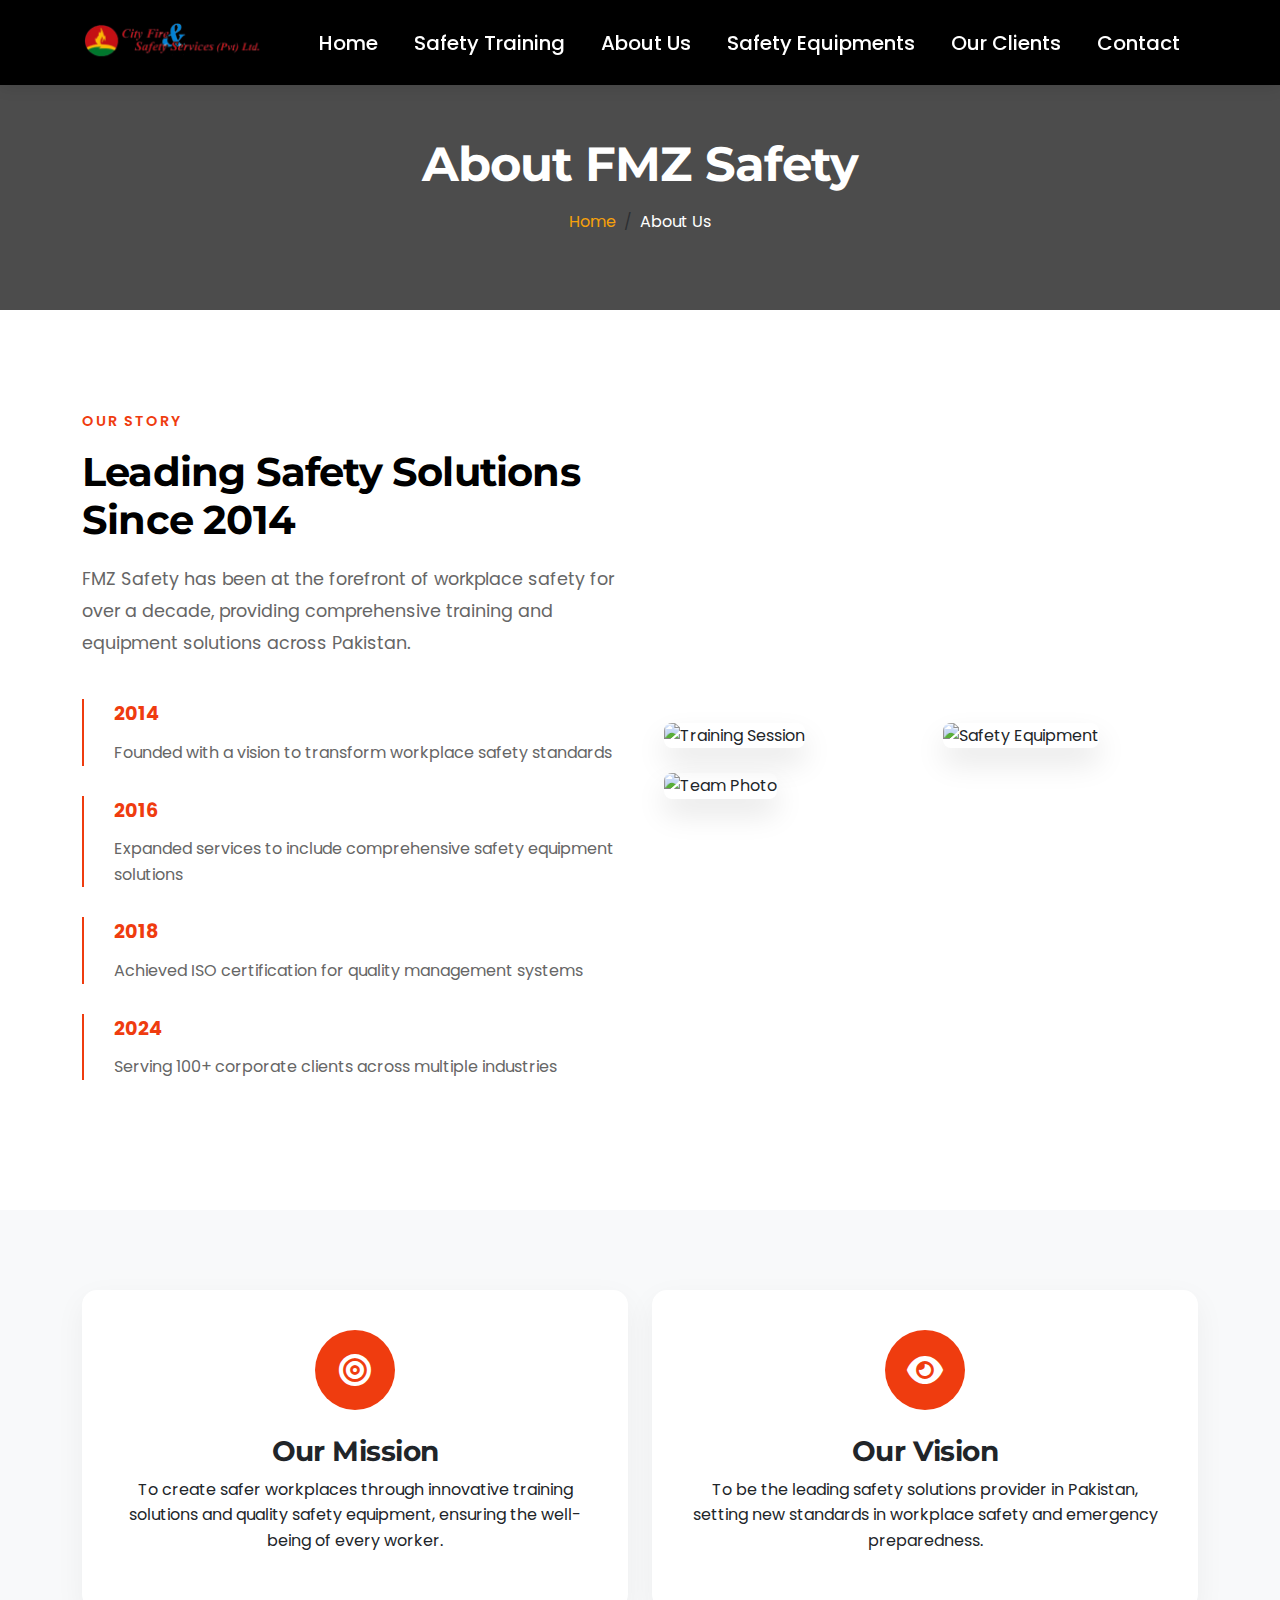
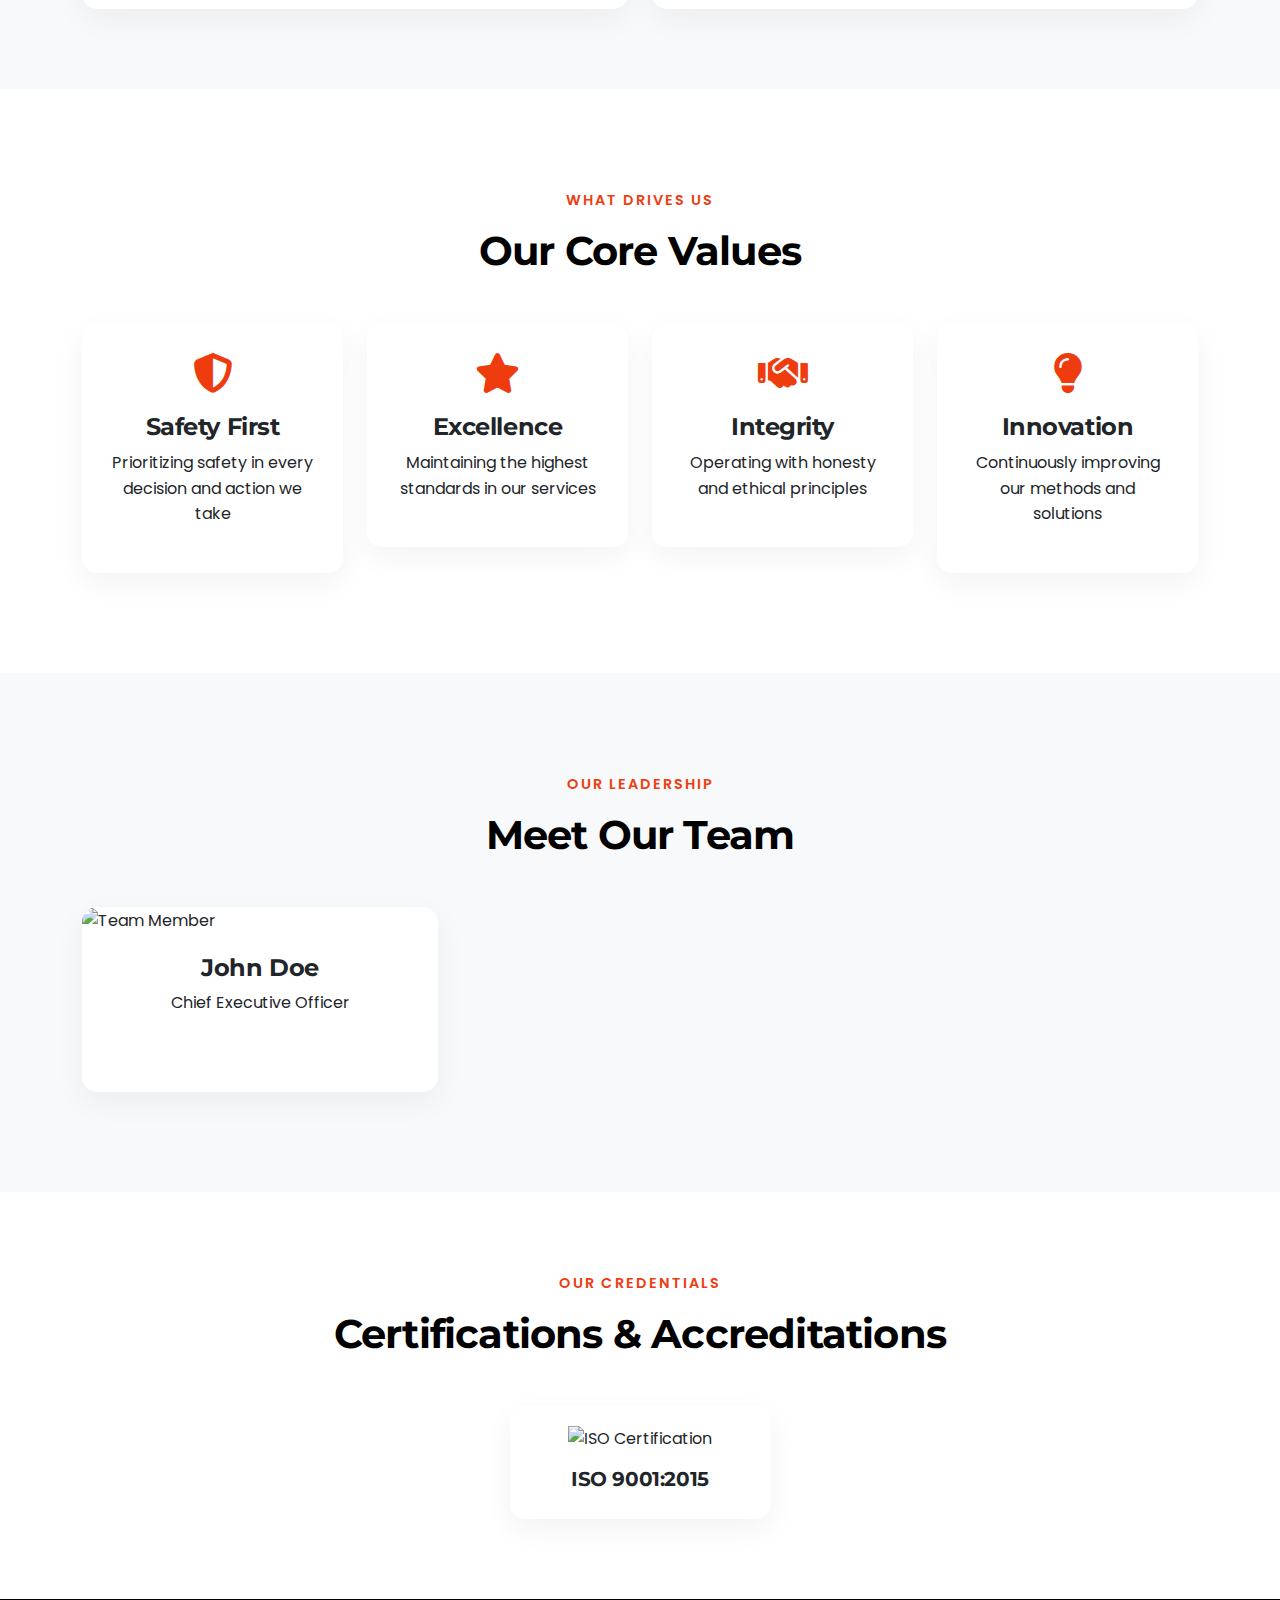
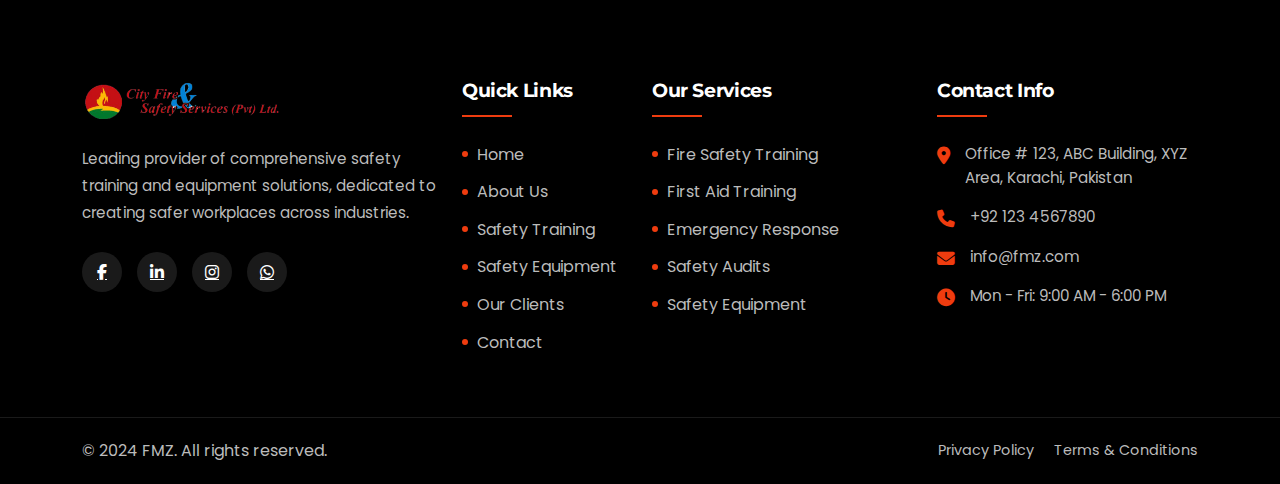
==== about.html @ 362a2c34 "Added some pages (about us, training, clients, and footer as well)" ====
<!DOCTYPE html>
<html lang="en">

<head>
    <meta charset="utf-8">
    <meta name="viewport" content="width=device-width, initial-scale=1">
    <title>About us- FMZ Safety</title>
    <link href="https://cdn.jsdelivr.net/npm/bootstrap@5.3.3/dist/css/bootstrap.min.css" rel="stylesheet"
        integrity="sha384-QWTKZyjpPEjISv5WaRU9OFeRpok6YctnYmDr5pNlyT2bRjXh0JMhjY6hW+ALEwIH" crossorigin="anonymous">
    <link rel="stylesheet" href="https://cdnjs.cloudflare.com/ajax/libs/font-awesome/6.7.2/css/all.min.css"
        integrity="sha512-Evv84Mr4kqVGRNSgIGL/F/aIDqQb7xQ2vcrdIwxfjThSH8CSR7PBEakCr51Ck+w+/U6swU2Im1vVX0SVk9ABhg=="
        crossorigin="anonymous" referrerpolicy="no-referrer" />
    <link rel="stylesheet" href="./css/style.css">
    <link rel="preconnect" href="https://fonts.googleapis.com">
    <link rel="preconnect" href="https://fonts.gstatic.com" crossorigin>
    <link
        href="https://fonts.googleapis.com/css2?family=Montserrat:wght@400;500;600;700;800&family=Poppins:wght@300;400;500;600;700&display=swap"
        rel="stylesheet">
</head>

<body>
    <!-- NAVBAR -->
    <nav class="navbar navbar-expand-lg custom-navbar fixed-top">
        <div class="container">
            <a class="navbar-brand" href="#"><img src="./assets/fmz-logo.png" alt="FMZ Logo"></a>
            <button class="navbar-toggler" type="button" data-bs-toggle="collapse"
                data-bs-target="#navbarSupportedContent" aria-controls="navbarSupportedContent" aria-expanded="false"
                aria-label="Toggle navigation">
                <span class="navbar-toggler-icon"></span>
            </button>
            <div class="collapse navbar-collapse" id="navbarSupportedContent">
                <ul class="navbar-nav ms-auto mb-2 mb-lg-0 fs-5">
                    <li class="nav-item">
                        <a class="nav-link" aria-current="page" href="./index.html">Home</a>
                    </li>
                    <li class="nav-item">
                        <a class="nav-link" href="#">Safety Training</a>
                    </li>
                    <li class="nav-item">
                        <a class="nav-link" href="#">About Us</a>
                    </li>
                    <li class="nav-item">
                        <a class="nav-link" href="#">Safety Equipments</a>
                    </li>
                    <li class="nav-item">
                        <a class="nav-link" href="./clients.html">Our Clients</a>
                    </li>
                    <li class="nav-item">
                        <a class="nav-link" href="#">Contact</a>
                    </li>

                </ul>
            </div>
        </div>
    </nav>
    <!-- NAVBAR -->


    <!-- About Page Hero -->
    <section class="page-hero">
        <div class="container">
            <h1>About FMZ Safety</h1>
            <nav aria-label="breadcrumb">
                <ol class="breadcrumb">
                    <li class="breadcrumb-item"><a href="index.html">Home</a></li>
                    <li class="breadcrumb-item active">About Us</li>
                </ol>
            </nav>
        </div>
    </section>

    <!-- Company Overview Section -->
    <section class="about-page-section">
        <div class="container">
            <div class="row align-items-center g-5">
                <div class="col-lg-6">
                    <div class="about-content">
                        <span class="section-subtitle">Our Story</span>
                        <h2 class="section-title">Leading Safety Solutions Since 2014</h2>
                        <p class="section-description">FMZ Safety has been at the forefront of workplace safety for over
                            a decade, providing comprehensive training and equipment solutions across Pakistan.</p>
                        <div class="timeline">
                            <div class="timeline-item">
                                <span class="year">2014</span>
                                <p>Founded with a vision to transform workplace safety standards</p>
                            </div>
                            <div class="timeline-item">
                                <span class="year">2016</span>
                                <p>Expanded services to include comprehensive safety equipment solutions</p>
                            </div>
                            <div class="timeline-item">
                                <span class="year">2018</span>
                                <p>Achieved ISO certification for quality management systems</p>
                            </div>
                            <div class="timeline-item">
                                <span class="year">2024</span>
                                <p>Serving 100+ corporate clients across multiple industries</p>
                            </div>
                        </div>
                    </div>
                </div>
                <div class="col-lg-6">
                    <div class="about-image-group">
                        <div class="row g-4">
                            <div class="col-6">
                                <img src="./assets/about-1.jpg" alt="Training Session" class="img-fluid rounded-3">
                            </div>
                            <div class="col-6">
                                <img src="./assets/about-2.jpg" alt="Safety Equipment" class="img-fluid rounded-3">
                            </div>
                            <div class="col-12">
                                <img src="./assets/about-3.jpg" alt="Team Photo" class="img-fluid rounded-3">
                            </div>
                        </div>
                    </div>
                </div>
            </div>
        </div>
    </section>

    <!-- Mission & Vision Section -->
    <section class="mission-vision-section">
        <div class="container">
            <div class="row g-4">
                <div class="col-md-6">
                    <div class="mission-card">
                        <div class="icon-box">
                            <i class="fas fa-bullseye"></i>
                        </div>
                        <h3>Our Mission</h3>
                        <p>To create safer workplaces through innovative training solutions and quality safety
                            equipment, ensuring the well-being of every worker.</p>
                    </div>
                </div>
                <div class="col-md-6">
                    <div class="vision-card">
                        <div class="icon-box">
                            <i class="fas fa-eye"></i>
                        </div>
                        <h3>Our Vision</h3>
                        <p>To be the leading safety solutions provider in Pakistan, setting new standards in workplace
                            safety and emergency preparedness.</p>
                    </div>
                </div>
            </div>
        </div>
    </section>

    <!-- Core Values Section -->
    <section class="values-section">
        <div class="container">
            <div class="text-center mb-5">
                <span class="section-subtitle">What Drives Us</span>
                <h2 class="section-title">Our Core Values</h2>
            </div>
            <div class="row g-4">
                <div class="col-lg-3 col-md-6">
                    <div class="value-card">
                        <i class="fas fa-shield-alt"></i>
                        <h4>Safety First</h4>
                        <p>Prioritizing safety in every decision and action we take</p>
                    </div>
                </div>
                <div class="col-lg-3 col-md-6">
                    <div class="value-card">
                        <i class="fas fa-star"></i>
                        <h4>Excellence</h4>
                        <p>Maintaining the highest standards in our services</p>
                    </div>
                </div>
                <div class="col-lg-3 col-md-6">
                    <div class="value-card">
                        <i class="fas fa-handshake"></i>
                        <h4>Integrity</h4>
                        <p>Operating with honesty and ethical principles</p>
                    </div>
                </div>
                <div class="col-lg-3 col-md-6">
                    <div class="value-card">
                        <i class="fas fa-lightbulb"></i>
                        <h4>Innovation</h4>
                        <p>Continuously improving our methods and solutions</p>
                    </div>
                </div>
            </div>
        </div>
    </section>

    <!-- Team Section -->
    <section class="team-section">
        <div class="container">
            <div class="text-center mb-5">
                <span class="section-subtitle">Our Leadership</span>
                <h2 class="section-title">Meet Our Team</h2>
            </div>
            <div class="row g-4">
                <!-- Add team member cards here -->
                <div class="col-lg-4 col-md-6">
                    <div class="team-card">
                        <div class="member-image">
                            <img src="./assets/team-1.jpg" alt="Team Member">
                        </div>
                        <div class="member-info">
                            <h4>John Doe</h4>
                            <p>Chief Executive Officer</p>
                            <div class="social-links">
                                <a href="#"><i class="fab fa-linkedin"></i></a>
                                <a href="#"><i class="fab fa-twitter"></i></a>
                            </div>
                        </div>
                    </div>
                </div>
                <!-- Add more team members as needed -->
            </div>
        </div>
    </section>

    <!-- Certifications Section -->
    <section class="certifications-section">
        <div class="container">
            <div class="text-center mb-5">
                <span class="section-subtitle">Our Credentials</span>
                <h2 class="section-title">Certifications & Accreditations</h2>
            </div>
            <div class="row g-4 justify-content-center">
                <div class="col-lg-3 col-md-4 col-6">
                    <div class="certification-card">
                        <img src="./assets/cert-1.png" alt="ISO Certification">
                        <h5>ISO 9001:2015</h5>
                    </div>
                </div>
                <!-- Add more certifications as needed -->
            </div>
        </div>
    </section>

    <!-- Footer Section -->
    <footer class="footer-section">
        <div class="footer-top">
            <div class="container">
                <div class="row g-4">
                    <div class="col-lg-4 col-md-6">
                        <div class="footer-widget about-widget">
                            <img src="./assets/fmz-logo.png" alt="FMZ Logo" class="footer-logo mb-3">
                            <p>Leading provider of comprehensive safety training and equipment solutions, dedicated to
                                creating safer workplaces across industries.</p>
                            <div class="social-links">
                                <a href="#"><i class="fab fa-facebook-f"></i></a>
                                <a href="#"><i class="fab fa-linkedin-in"></i></a>
                                <a href="#"><i class="fab fa-instagram"></i></a>
                                <a href="#"><i class="fab fa-whatsapp"></i></a>
                            </div>
                        </div>
                    </div>
                    <div class="col-lg-2 col-md-6">
                        <div class="footer-widget">
                            <h4>Quick Links</h4>
                            <ul class="footer-links">
                                <li><a href="#">Home</a></li>
                                <li><a href="#">About Us</a></li>
                                <li><a href="#">Safety Training</a></li>
                                <li><a href="#">Safety Equipment</a></li>
                                <li><a href="#">Our Clients</a></li>
                                <li><a href="#">Contact</a></li>
                            </ul>
                        </div>
                    </div>
                    <div class="col-lg-3 col-md-6">
                        <div class="footer-widget">
                            <h4>Our Services</h4>
                            <ul class="footer-links">
                                <li><a href="#">Fire Safety Training</a></li>
                                <li><a href="#">First Aid Training</a></li>
                                <li><a href="#">Emergency Response</a></li>
                                <li><a href="#">Safety Audits</a></li>
                                <li><a href="#">Safety Equipment</a></li>
                            </ul>
                        </div>
                    </div>
                    <div class="col-lg-3 col-md-6">
                        <div class="footer-widget contact-widget">
                            <h4>Contact Info</h4>
                            <div class="contact-info">
                                <p><i class="fas fa-map-marker-alt"></i> Office # 123, ABC Building, XYZ Area, Karachi,
                                    Pakistan</p>
                                <p><i class="fas fa-phone"></i> +92 123 4567890</p>
                                <p><i class="fas fa-envelope"></i> info@fmz.com</p>
                                <p><i class="fas fa-clock"></i> Mon - Fri: 9:00 AM - 6:00 PM</p>
                            </div>
                        </div>
                    </div>
                </div>
            </div>
        </div>
        <div class="footer-bottom">
            <div class="container">
                <div class="row align-items-center">
                    <div class="col-md-6">
                        <p class="mb-0">&copy; 2024 FMZ. All rights reserved.</p>
                    </div>
                    <div class="col-md-6 text-md-end">
                        <div class="footer-bottom-links">
                            <a href="#">Privacy Policy</a>
                            <a href="#">Terms & Conditions</a>
                        </div>
                    </div>
                </div>
            </div>
        </div>
    </footer>
    <!-- End Footer Section -->

    <script src="https://cdn.jsdelivr.net/npm/bootstrap@5.3.3/dist/js/bootstrap.bundle.min.js"
        integrity="sha384-YvpcrYf0tY3lHB60NNkmXc5s9fDVZLESaAA55NDzOxhy9GkcIdslK1eN7N6jIeHz"
        crossorigin="anonymous"></script>
    <script>
        // Navbar scroll behavior
        window.addEventListener('scroll', function () {
            const navbar = document.querySelector('.custom-navbar');
            if (window.scrollY > 50) {
                navbar.classList.add('navbar-scrolled');
            } else {
                navbar.classList.remove('navbar-scrolled');
            }
        });
    </script>
</body>

</html>
---- css/style.css ----
:root {
    --primary-color: #ef3c0f;
    --secondary-color: #f6a10b;
    --dark-color: #000000;
    --heading-font: 'Montserrat', sans-serif;
    --body-font: 'Poppins', sans-serif;
}

/* Add base font styles */
body {
    font-family: var(--body-font);
    line-height: 1.6;
}

/* NAVBAR STYLING STARTS HERE*/
.custom-navbar {
    background: var(--dark-color) !important;
    box-shadow: 0 2px 15px rgba(0, 0, 0, 0.1);
    padding: 15px 0;
    transition: all 0.3s ease;
}

.navbar-brand img {
    height: 45px;
    transition: all 0.3s ease;
}

.nav-item {
    margin: 0 10px;
    position: relative;
}

.nav-link {
    color: #fff !important;
    font-family: var(--body-font);
    font-weight: 500;
    transition: all 0.3s ease;
}

.nav-link:hover {
    color: var(--secondary-color) !important;
}

.nav-link::after {
    content: '';
    position: absolute;
    width: 0;
    height: 2px;
    bottom: 0;
    left: 0;
    background-color: var(--secondary-color);
    transition: width 0.3s ease;
}

.nav-link:hover::after {
    width: 100%;
}

.dropdown-menu {
    border: none;
    box-shadow: 0 5px 15px rgba(0, 0, 0, 0.1);
    border-radius: 8px;
}

.dropdown-item {
    padding: 8px 20px;
    transition: all 0.3s ease;
}

.dropdown-item:hover {
    background-color: #f8f9fa;
    color: #007bff;
}

/* Navbar Scroll Effect */
.navbar-scrolled {
    background: #ffffff !important;
    padding: 10px 0;
    box-shadow: 0 2px 20px rgba(0, 0, 0, 0.1);
}

.navbar-scrolled .navbar-brand img {
    height: 40px;
}

.navbar-scrolled .nav-link {
    color: var(--dark-color) !important;
}

.navbar-scrolled .nav-link:hover {
    color: var(--primary-color) !important;
}

.navbar-scrolled .nav-link::after {
    background-color: var(--primary-color);
}

/* Hamburger Menu Styling */
.navbar-toggler {
    border: 2px solid var(--secondary-color);
    padding: 8px;
    border-radius: 5px;
}

.navbar-toggler-icon {
    background-image: url("data:image/svg+xml,%3csvg xmlns='http://www.w3.org/2000/svg' viewBox='0 0 30 30'%3e%3cpath stroke='rgba(246, 161, 11, 1)' stroke-linecap='round' stroke-miterlimit='10' stroke-width='2' d='M4 7h22M4 15h22M4 23h22'/%3e%3c/svg%3e") !important;
}

.navbar-toggler:focus {
    box-shadow: 0 0 0 3px rgba(246, 161, 11, 0.25);
}

@media (max-width: 991px) {
    .navbar-collapse {
        background: var(--dark-color);
        padding: 15px;
        border-radius: 8px;
        box-shadow: 0 5px 15px rgba(0, 0, 0, 0.1);
        margin-top: 10px;
    }

    .navbar-scrolled .navbar-collapse {
        background: #ffffff;
    }

    .navbar-scrolled .nav-link {
        color: var(--dark-color) !important;
    }

    .nav-item {
        margin: 5px 0;
    }

    .navbar-toggler {
        margin-right: 10px;
    }
}

/* NAVBAR STYLING ENDS HERE*/

/* Carousel Styling STARTS HERE */
#heroCarousel {
    margin-top: 76px;
    position: relative;
}

.carousel-item {
    height: calc(100vh - 76px);
    min-height: 450px;
    background-position: center;
    background-size: cover;
    position: relative;
}

.carousel-item img {
    object-fit: cover;
    height: 100%;
    width: 100%;
}

.carousel-item::before {
    content: '';
    position: absolute;
    background: linear-gradient(rgba(0, 0, 0, 0.7), rgba(0, 0, 0, 0.4));
    left: 0;
    right: 0;
    top: 0;
    bottom: 0;
}

.carousel-caption {
    position: absolute;
    right: 15%;
    bottom: 50%;
    left: 15%;
    transform: translateY(50%);
    padding-top: 1.25rem;
    padding-bottom: 1.25rem;
    text-align: center;
    text-shadow: 2px 2px 4px rgba(0, 0, 0, 0.5);
}

.carousel-caption h2 {
    font-size: 3.5rem;
    font-weight: 700;
    margin-bottom: 20px;
    color: #fff;
    letter-spacing: 0;
    position: relative;
    padding-bottom: 15px;
    animation: slideInDown 1s ease-out;
    font-family: var(--heading-font);
}

.carousel-caption h2::after {
    content: '';
    position: absolute;
    bottom: 0;
    left: 50%;
    transform: translateX(-50%);
    width: 80px;
    height: 4px;
    background: var(--primary-color);
}

.carousel-caption p {
    font-size: 1.5rem;
    margin-bottom: 30px;
    color: var(--secondary-color);
    font-weight: 400;
    margin-top: 25px;
    animation: slideInUp 1s ease-out;
    font-family: var(--body-font);
}

/* Update Carousel Indicators */
.carousel-indicators {
    margin-bottom: 40px;
    gap: 10px;
}

.carousel-indicators [data-bs-target] {
    width: 30px;
    height: 4px;
    border-radius: 2px;
    margin: 0;
    background-color: rgba(255, 255, 255, 0.5);
    border: none;
    transition: all 0.4s ease;
    position: relative;
    overflow: hidden;
}

.carousel-indicators .active {
    background-color: var(--secondary-color);
    width: 45px;
    transform: none;
}

.carousel-indicators [data-bs-target]::after {
    content: '';
    position: absolute;
    left: 0;
    width: 0;
    height: 100%;
    background-color: var(--primary-color);
    transition: width 5s linear;
}

.carousel-indicators .active::after {
    width: 100%;
}

/* Update hover effects for carousel controls */
.carousel-control-prev,
.carousel-control-next {
    width: 50px;
    height: 50px;
    background: rgba(0, 0, 0, 0.3);
    border-radius: 50%;
    top: 50%;
    transform: translateY(-50%);
    opacity: 0;
    margin: 0 20px;
    transition: all 0.3s ease;
}

#heroCarousel:hover .carousel-control-prev,
#heroCarousel:hover .carousel-control-next {
    opacity: 1;
}

.carousel-control-prev:hover,
.carousel-control-next:hover {
    background: var(--primary-color);
}

.carousel-indicators {
    margin-bottom: 30px;
}

.carousel-indicators button {
    width: 12px;
    height: 12px;
    border-radius: 50%;
    margin: 0 8px;
    background-color: var(--secondary-color);
    border: 2px solid transparent;
    transition: all 0.3s ease;
}

.carousel-indicators button.active {
    background-color: var(--primary-color);
    transform: scale(1.2);
    border: 2px solid var(--secondary-color);
}

.carousel-control-prev,
.carousel-control-next {
    width: 5%;
    opacity: 0;
    transition: all 0.3s ease;
}

#heroCarousel:hover .carousel-control-prev,
#heroCarousel:hover .carousel-control-next {
    opacity: 1;
}

/* Responsive Carousel */
@media (max-width: 991px) {
    .carousel-caption h2 {
        font-size: 2.5rem;
    }

    .carousel-caption p {
        font-size: 1.2rem;
    }
}

@media (max-width: 768px) {
    .carousel-caption h2 {
        font-size: 2rem;
    }

    .carousel-caption p {
        font-size: 1rem;
    }

    .carousel-item {
        height: 70vh;
    }
}

@keyframes slideInDown {
    from {
        transform: translateY(-100px);
        opacity: 0;
    }

    to {
        transform: translateY(0);
        opacity: 1;
    }
}

@keyframes slideInUp {
    from {
        transform: translateY(100px);
        opacity: 0;
    }

    to {
        transform: translateY(0);
        opacity: 1;
    }
}

/* Add general heading styles for the whole website */
h1,
h2,
h3,
h4,
h5,
h6 {
    font-family: var(--heading-font);
    letter-spacing: -0.02em;
    font-weight: 700;
}

/* About Section Styling */
.about-section {
    padding: 100px 0;
    background-color: #f8f9fa;
}

.about-img {
    position: relative;
    overflow: hidden;
    box-shadow: 0 20px 40px rgba(0, 0, 0, 0.1);
    border-radius: 15px;
    aspect-ratio: 4/3;
}

.about-img img {
    width: 100%;
    height: 100%;
    object-fit: cover;
    transition: transform 0.5s ease;
}

.about-img:hover img {
    transform: scale(1.05);
}

.experience-badge {
    position: absolute;
    right: 20px;
    bottom: 20px;
    transform: translateX(0);
    transition: all 0.3s ease;
    z-index: 2;
}

.experience-badge .number {
    display: block;
    font-size: 2.5rem;
    font-weight: 700;
    line-height: 1;
    font-family: var(--heading-font);
    text-shadow: #000000 1px 1px 1px;
    color: var(--secondary-color);
}

.experience-badge .text {
    text-shadow: #000000 1px 1px 2px;
    font-size: 0.9rem;
    opacity: 0.9;
    color: var(--secondary-color);
}

.section-subtitle {
    color: var(--primary-color);
    font-weight: 600;
    text-transform: uppercase;
    letter-spacing: 2px;
    font-size: 0.9rem;
    margin-bottom: 15px;
    display: block;
}

.section-title {
    font-size: 2.5rem;
    margin-bottom: 20px;
    color: var(--dark-color);
    font-weight: 700;
}

.section-description {
    font-size: 1.1rem;
    color: #666;
    margin-bottom: 30px;
    line-height: 1.8;
}

.features-grid {
    display: grid;
    grid-template-columns: repeat(2, 1fr);
    gap: 20px;
    margin-top: 30px;
}

.feature-item {
    display: flex;
    align-items: center;
    gap: 10px;
}

.feature-item i {
    color: var(--secondary-color);
    font-size: 1.2rem;
}

.feature-item span {
    color: #444;
    font-weight: 500;
}

/* Responsive Styles */
@media (max-width: 991px) {
    .about-section {
        padding: 60px 0;
    }

    .section-title {
        font-size: 2rem;
    }

    .experience-badge {
        right: 0;
    }

    .about-img {
        aspect-ratio: 16/9;
        margin: 0 20px;
    }
}

@media (max-width: 768px) {
    .features-grid {
        grid-template-columns: 1fr;
    }

    .section-title {
        font-size: 1.8rem;
    }

    .experience-badge {
        padding: 15px;
    }

    .experience-badge .number {
        font-size: 2rem;
    }

    .about-img {
        aspect-ratio: 1/1;
        margin: 0 10px;
    }

    .experience-badge {
        right: 10px;
        bottom: 10px;
        padding: 15px;
        min-width: 120px;
    }
}

/* Safety Equipment Section Styling */
.equipment-section {
    background-color: #fff;
    padding: 100px 0;
}

.equipment-card {
    background: #fff;
    border-radius: 15px;
    overflow: hidden;
    box-shadow: 0 10px 30px rgba(0, 0, 0, 0.1);
    transition: all 0.3s ease;
}

.equipment-card:hover {
    transform: translateY(-10px);
}

.card-image {
    position: relative;
    height: 250px;
    overflow: hidden;
}

.card-image img {
    width: 100%;
    height: 100%;
    object-fit: cover;
    transition: transform 0.5s ease;
}

.equipment-card:hover .card-image img {
    transform: scale(1.1);
}

.hover-content {
    position: absolute;
    top: 0;
    left: 0;
    width: 100%;
    height: 100%;
    background: rgba(0, 0, 0, 0.7);
    display: flex;
    justify-content: center;
    align-items: center;
    opacity: 0;
    transition: opacity 0.3s ease;
}

.equipment-card:hover .hover-content {
    opacity: 1;
}

.card-content {
    padding: 20px;
    text-align: center;
}

.card-content h3 {
    color: var(--dark-color);
    font-size: 1.5rem;
    margin-bottom: 10px;
    font-weight: 600;
}

.card-content p {
    color: #666;
    font-size: 1rem;
    margin-bottom: 0;
}

.btn-outline-light {
    border-width: 2px;
    padding: 8px 24px;
    text-transform: uppercase;
    font-weight: 500;
    letter-spacing: 1px;
}

.btn-outline-light:hover {
    background: var(--primary-color);
    border-color: var(--primary-color);
}

/* Responsive adjustments */
@media (max-width: 991px) {
    .equipment-section {
        padding: 60px 0;
    }
}

@media (max-width: 768px) {
    .card-image {
        height: 200px;
    }
}

/* Clients Section Styling */
.clients-section {
    background-color: #f8f9fa;
    position: relative;
    overflow: hidden;
}

.clients-section::before {
    content: '';
    position: absolute;
    top: 0;
    left: 0;
    right: 0;
    height: 1px;
    background: linear-gradient(to right, transparent, var(--secondary-color), transparent);
}

.client-grid {
    display: grid;
    grid-template-columns: repeat(auto-fit, minmax(280px, 1fr));
    gap: 25px;
    margin-top: 50px;
}

.client-card {
    background: white;
    padding: 30px;
    border-radius: 15px;
    text-align: center;
    transition: all 0.3s ease;
    box-shadow: 0 10px 30px rgba(0, 0, 0, 0.05);
}

.client-card:hover {
    transform: translateY(-10px);
    box-shadow: 0 15px 35px rgba(0, 0, 0, 0.1);
}

.client-logo-alt {
    width: 120px;
    height: 120px;
    margin: 0 auto 20px;
    border-radius: 15px;
    background: linear-gradient(145deg, #ffffff, #f0f0f0);
    box-shadow: 5px 5px 10px #d9d9d9, -5px -5px 10px #ffffff;
    display: flex;
    align-items: center;
    justify-content: center;
    transition: all 0.3s ease;
    border: 1px solid rgba(0, 0, 0, 0.05);
}

.client-logo-alt span {
    color: var(--primary-color);
    font-size: 1.8rem;
    font-weight: 700;
    letter-spacing: 1px;
    opacity: 0.9;
}

.client-card:hover .client-logo-alt {
    transform: translateY(-5px);
    box-shadow: 7px 7px 15px #d1d1d1, -7px -7px 15px #ffffff;
    border-color: var(--secondary-color);
}

.client-card:hover .client-logo-alt span {
    color: var(--secondary-color);
}

.client-card h4 {
    color: var(--dark-color);
    font-size: 1.2rem;
    margin: 15px 0 10px;
    font-weight: 600;
}

.client-card p {
    color: #666;
    font-size: 0.9rem;
    margin: 0;
}

.view-more-btn {
    padding: 12px 30px;
    font-weight: 500;
    border: 2px solid var(--primary-color);
    transition: all 0.3s ease;
}

.view-more-btn:hover {
    background: var(--primary-color);
    color: white;
    transform: translateY(-3px);
    box-shadow: 0 5px 15px rgba(239, 60, 15, 0.2);
}

/* Responsive adjustments */
@media (max-width: 768px) {
    .client-grid {
        grid-template-columns: repeat(auto-fit, minmax(250px, 1fr));
        gap: 20px;
        padding: 0 15px;
    }

    .client-logo-alt {
        width: 100px;
        height: 100px;
        border-radius: 12px;
    }

    .client-logo-alt span {
        font-size: 1.5rem;
    }
}

.client-logo-box {
    width: 120px;
    height: 120px;
    margin: 0 auto 20px;
    padding: 5px;
    border-radius: 15px;
    background: #fff;
    position: relative;
}

.logo-placeholder {
    width: 100%;
    height: 100%;
    display: flex;
    align-items: center;
    justify-content: center;
    background: linear-gradient(145deg, #ffffff, #f0f0f0);
    border-radius: 12px;
    box-shadow: inset 2px 2px 5px #d1d1d1,
                inset -2px -2px 5px #ffffff;
    border: 1px solid rgba(0, 0, 0, 0.05);
    transition: all 0.3s ease;
}

.logo-placeholder span {
    color: var(--primary-color);
    font-size: 1.8rem;
    font-weight: 700;
    letter-spacing: 1px;
    opacity: 0.9;
    transition: all 0.3s ease;
}

.client-card:hover .logo-placeholder {
    box-shadow: inset 3px 3px 7px #d1d1d1,
                inset -3px -3px 7px #ffffff;
    border-color: var(--secondary-color);
}

.client-card:hover .logo-placeholder span {
    color: var(--secondary-color);
    transform: scale(1.1);
}

@media (max-width: 768px) {
    .client-logo-box {
        width: 100px;
        height: 100px;
    }
    
    .logo-placeholder span {
        font-size: 1.5rem;
    }
}

/* Page Hero Styling */
.page-hero {
    margin-top: 76px;
    padding: 60px 0;
    background: linear-gradient(rgba(0,0,0,0.7), rgba(0,0,0,0.7)), url('../assets/hero-bg.jpg');
    background-size: cover;
    background-position: center;
    color: white;
    text-align: center;
}

.page-hero h1 {
    font-size: 3rem;
    margin-bottom: 15px;
    animation: fadeInDown 0.5s ease;
}

.breadcrumb {
    justify-content: center;
    background: transparent;
}

.breadcrumb-item a {
    color: var(--secondary-color);
    text-decoration: none;
}

.breadcrumb-item.active {
    color: #fff;
}

/* Client Filters */
.client-filters {
    display: flex;
    gap: 10px;
    flex-wrap: wrap;
    justify-content: center;
    margin-bottom: 30px;
}

.filter-btn {
    padding: 8px 20px;
    border: 2px solid var(--primary-color);
    border-radius: 25px;
    background: transparent;
    color: var(--primary-color);
    font-weight: 500;
    transition: all 0.3s ease;
}

.filter-btn.active,
.filter-btn:hover {
    background: var(--primary-color);
    color: white;
}

/* Filter Buttons Animation */
.filter-btn {
    position: relative;
    overflow: hidden;
}

.filter-btn::after {
    content: '';
    position: absolute;
    width: 100%;
    height: 100%;
    background: var(--primary-color);
    top: 0;
    left: -100%;
    transition: all 0.3s ease;
    z-index: -1;
}

.filter-btn:hover::after {
    left: 0;
}

/* See More Button */
.see-more-btn {
    padding: 12px 30px;
    font-weight: 500;
    transition: all 0.3s ease;
    background: var(--primary-color);
    border-color: var(--primary-color);
}

.see-more-btn:hover {
    background: var(--secondary-color);
    border-color: var(--secondary-color);
    transform: translateY(-3px);
}

/* Extended Client Grid for Clients Page */
.clients-page .client-grid {
    grid-template-columns: repeat(auto-fill, minmax(250px, 1fr));
}

/* Enhanced Client Grid Styling for Clients Page */
.clients-page .client-grid {
    grid-template-columns: repeat(auto-fill, minmax(300px, 1fr));
    gap: 30px;
    padding: 20px 0;
}

.clients-page .client-card {
    opacity: 1;
    transform: translateY(0);
    transition: all 0.4s ease-out;
}

.clients-page .client-card[hidden] {
    opacity: 0;
    transform: translateY(20px);
    pointer-events: none;
}

.client-card[data-industry] {
    position: relative;
}

.client-card[data-industry]::before {
    content: attr(data-industry);
    position: absolute;
    top: 10px;
    right: 10px;
    font-size: 0.7rem;
    text-transform: uppercase;
    background: var(--primary-color);
    color: white;
    padding: 3px 8px;
    border-radius: 12px;
    opacity: 0;
    transition: opacity 0.3s ease;
}

.client-card[data-industry]:hover::before {
    opacity: 1;
}

/* Add fade-in animation */
@keyframes fadeIn {
    from {
        opacity: 0;
        transform: translateY(20px);
    }
    to {
        opacity: 1;
        transform: translateY(0);
    }
}

.fade-in {
    animation: fadeIn 0.5s ease forwards;
}

/* Responsive Adjustments */
@media (max-width: 768px) {
    .page-hero {
        padding: 40px 0;
    }

    .page-hero h1 {
        font-size: 2rem;
    }

    .filter-btn {
        padding: 6px 15px;
        font-size: 0.9rem;
    }
}

/* Footer Styling */
.footer-section {
    background-color: var(--dark-color);
    color: #fff;
    position: relative;
}

.footer-top {
    padding: 80px 0 50px;
}

.footer-logo {
    height: 50px;
    margin-bottom: 20px;
}

.about-widget p {
    color: #bbb;
    margin-bottom: 25px;
    font-size: 0.95rem;
    line-height: 1.8;
}

.social-links {
    display: flex;
    gap: 15px;
}

.social-links a {
    width: 40px;
    height: 40px;
    display: flex;
    align-items: center;
    justify-content: center;
    background: rgba(255, 255, 255, 0.1);
    color: #fff;
    border-radius: 50%;
    transition: all 0.3s ease;
}

.social-links a:hover {
    background: var(--primary-color);
    transform: translateY(-3px);
}

.footer-widget h4 {
    color: #fff;
    font-size: 1.2rem;
    margin-bottom: 25px;
    position: relative;
    padding-bottom: 15px;
}

.footer-widget h4::after {
    content: '';
    position: absolute;
    left: 0;
    bottom: 0;
    width: 50px;
    height: 2px;
    background: var(--primary-color);
}

.footer-links {
    list-style: none;
    padding: 0;
    margin: 0;
}

.footer-links li {
    margin-bottom: 12px;
}

.footer-links a {
    color: #bbb;
    text-decoration: none;
    transition: all 0.3s ease;
    position: relative;
    padding-left: 15px;
}

.footer-links a::before {
    content: '';
    position: absolute;
    left: 0;
    top: 50%;
    width: 6px;
    height: 6px;
    background: var(--primary-color);
    transform: translateY(-50%);
    border-radius: 50%;
    transition: all 0.3s ease;
}

.footer-links a:hover {
    color: var(--secondary-color);
    padding-left: 20px;
}

.footer-links a:hover::before {
    background: var(--secondary-color);
}

.contact-info p {
    color: #bbb;
    margin-bottom: 15px;
    display: flex;
    align-items: flex-start;
    gap: 15px;
    font-size: 0.95rem;
}

.contact-info i {
    color: var(--primary-color);
    font-size: 1.1rem;
    margin-top: 5px;
}

.footer-bottom {
    padding: 20px 0;
    border-top: 1px solid rgba(255, 255, 255, 0.1);
}

.footer-bottom p {
    color: #bbb;
}

.footer-bottom-links {
    display: flex;
    gap: 20px;
    justify-content: flex-end;
}

.footer-bottom-links a {
    color: #bbb;
    text-decoration: none;
    transition: all 0.3s ease;
    font-size: 0.9rem;
}

.footer-bottom-links a:hover {
    color: var(--secondary-color);
}

/* Responsive Adjustments */
@media (max-width: 991px) {
    .footer-widget {
        margin-bottom: 30px;
    }
}

@media (max-width: 768px) {
    .footer-top {
        padding: 50px 0 20px;
    }

    .footer-bottom {
        text-align: center;
    }

    .footer-bottom-links {
        justify-content: center;
        margin-top: 10px;
    }
}

/* About Page Specific Styles */
.about-page-section {
    padding: 100px 0;
    background: #fff;
}

.timeline {
    margin-top: 40px;
}

.timeline-item {
    position: relative;
    padding-left: 30px;
    margin-bottom: 30px;
    border-left: 2px solid var(--primary-color);
}

.timeline-item .year {
    color: var(--primary-color);
    font-weight: 700;
    font-size: 1.2rem;
    margin-bottom: 10px;
    display: block;
}

.timeline-item p {
    color: #666;
    margin: 0;
}

.about-image-group img {
    box-shadow: 0 15px 30px rgba(0, 0, 0, 0.1);
    transition: all 0.3s ease;
}

.about-image-group img:hover {
    transform: translateY(-5px);
    box-shadow: 0 20px 40px rgba(0, 0, 0, 0.2);
}

/* Mission & Vision Cards */
.mission-vision-section {
    padding: 80px 0;
    background: #f8f9fa;
}

.mission-card, .vision-card {
    background: #fff;
    padding: 40px;
    border-radius: 15px;
    text-align: center;
    height: 100%;
    transition: all 0.3s ease;
    box-shadow: 0 10px 30px rgba(0, 0, 0, 0.05);
}

.mission-card:hover, .vision-card:hover {
    transform: translateY(-10px);
    box-shadow: 0 15px 35px rgba(0, 0, 0, 0.1);
}

.icon-box {
    width: 80px;
    height: 80px;
    margin: 0 auto 25px;
    background: var(--primary-color);
    border-radius: 50%;
    display: flex;
    align-items: center;
    justify-content: center;
}

.icon-box i {
    font-size: 2rem;
    color: #fff;
}

/* Core Values */
.values-section {
    padding: 100px 0;
}

.value-card {
    text-align: center;
    padding: 30px;
    background: #fff;
    border-radius: 15px;
    transition: all 0.3s ease;
    box-shadow: 0 10px 30px rgba(0, 0, 0, 0.05);
}

.value-card i {
    font-size: 2.5rem;
    color: var(--primary-color);
    margin-bottom: 20px;
}

.value-card:hover {
    transform: translateY(-10px);
    box-shadow: 0 15px 35px rgba(0, 0, 0, 0.1);
}

/* Team Section */
.team-section {
    padding: 100px 0;
    background: #f8f9fa;
}

.team-card {
    background: #fff;
    border-radius: 15px;
    overflow: hidden;
    box-shadow: 0 10px 30px rgba(0, 0, 0, 0.05);
    transition: all 0.3s ease;
}

.member-image {
    position: relative;
    overflow: hidden;
}

.member-image img {
    width: 100%;
    height: 300px;
    object-fit: cover;
    transition: all 0.3s ease;
}

.member-info {
    padding: 20px;
    text-align: center;
}

.team-card:hover {
    transform: translateY(-10px);
    box-shadow: 0 15px 35px rgba(0, 0, 0, 0.1);
}

.team-card:hover .member-image img {
    transform: scale(1.1);
}

/* Certifications */
.certifications-section {
    padding: 80px 0;
    background: #fff;
}

.certification-card {
    text-align: center;
    padding: 20px;
    background: #fff;
    border-radius: 15px;
    transition: all 0.3s ease;
    box-shadow: 0 10px 30px rgba(0, 0, 0, 0.05);
}

.certification-card img {
    max-width: 150px;
    margin-bottom: 15px;
}

.certification-card:hover {
    transform: translateY(-5px);
    box-shadow: 0 15px 35px rgba(0, 0, 0, 0.1);
}

/* Responsive Adjustments */
@media (max-width: 991px) {
    .about-page-section {
        padding: 60px 0;
    }

    .timeline-item {
        padding-left: 20px;
    }
}

@media (max-width: 768px) {
    .mission-card, .vision-card {
        padding: 30px;
    }

    .icon-box {
        width: 60px;
        height: 60px;
    }

    .icon-box i {
        font-size: 1.5rem;
    }
}

/* Training Page Specific Styles */
.program-card {
    background: #fff;
    padding: 30px;
    border-radius: 15px;
    box-shadow: 0 10px 30px rgba(0, 0, 0, 0.05);
    height: 100%;
    transition: all 0.3s ease;
}

.program-card:hover {
    transform: translateY(-10px);
    box-shadow: 0 15px 35px rgba(0, 0, 0, 0.1);
}

.program-icon {
    width: 70px;
    height: 70px;
    background: var(--primary-color);
    border-radius: 50%;
    display: flex;
    align-items: center;
    justify-content: center;
    margin-bottom: 20px;
}

.program-icon i {
    font-size: 2rem;
    color: #fff;
}

.program-features {
    list-style: none;
    padding: 0;
    margin: 20px 0;
}

.program-features li {
    display: flex;
    align-items: center;
    gap: 10px;
    margin-bottom: 10px;
    color: #666;
}

.program-features li i {
    color: var(--secondary-color);
}

/* Training Stats */
.training-stats {
    display: flex;
    gap: 30px;
    margin-top: 30px;
}

.stat-item {
    display: flex;
    align-items: center;
    gap: 15px;
}

.stat-item i {
    font-size: 2.5rem;
    color: var(--primary-color);
}

.stat-content h3 {
    font-size: 2rem;
    color: var(--dark-color);
    margin: 0;
}

.stat-content p {
    margin: 0;
    color: #666;
}

/* Process Cards */
.process-card {
    background: #fff;
    padding: 30px;
    border-radius: 15px;
    text-align: center;
    position: relative;
    box-shadow: 0 10px 30px rgba(0, 0, 0, 0.05);
    transition: all 0.3s ease;
}

.process-number {
    font-size: 3rem;
    font-weight: 700;
    color: var(--primary-color);
    opacity: 0.1;
    position: absolute;
    top: 10px;
    right: 20px;
}

.process-card:hover {
    transform: translateY(-10px);
    box-shadow: 0 15px 35px rgba(0, 0, 0, 0.1);
}

/* Facility Cards */
.facility-card {
    position: relative;
    border-radius: 15px;
    overflow: hidden;
    box-shadow: 0 10px 30px rgba(0, 0, 0, 0.05);
}

.facility-card img {
    width: 100%;
    height: 250px;
    object-fit: cover;
    transition: all 0.3s ease;
}

.facility-content {
    position: absolute;
    bottom: 0;
    left: 0;
    right: 0;
    padding: 20px;
    background: linear-gradient(transparent, rgba(0,0,0,0.8));
    color: white;
}

.facility-card:hover img {
    transform: scale(1.1);
}

/* Responsive Adjustments */
@media (max-width: 768px) {
    .training-stats {
        flex-direction: column;
        gap: 20px;
    }

    .process-card {
        padding: 20px;
    }

    .process-number {
        font-size: 2rem;
    }
}
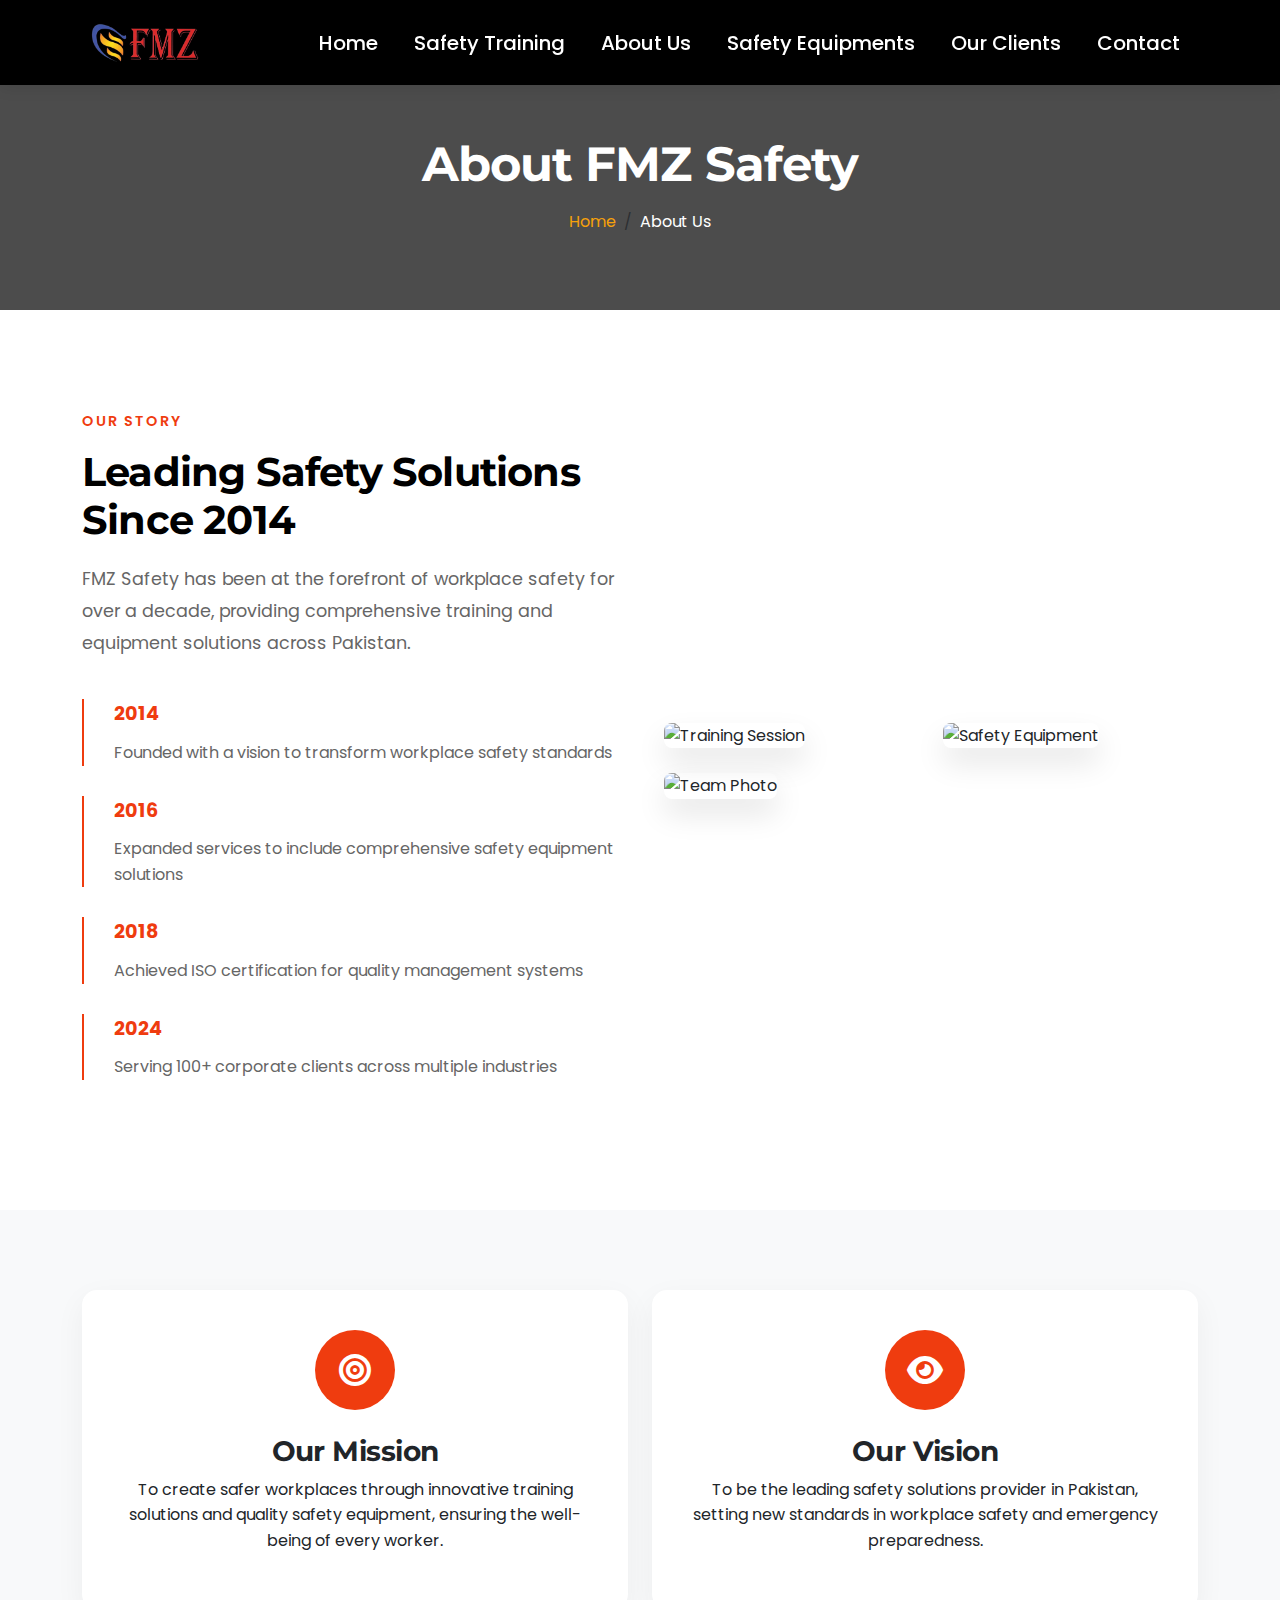
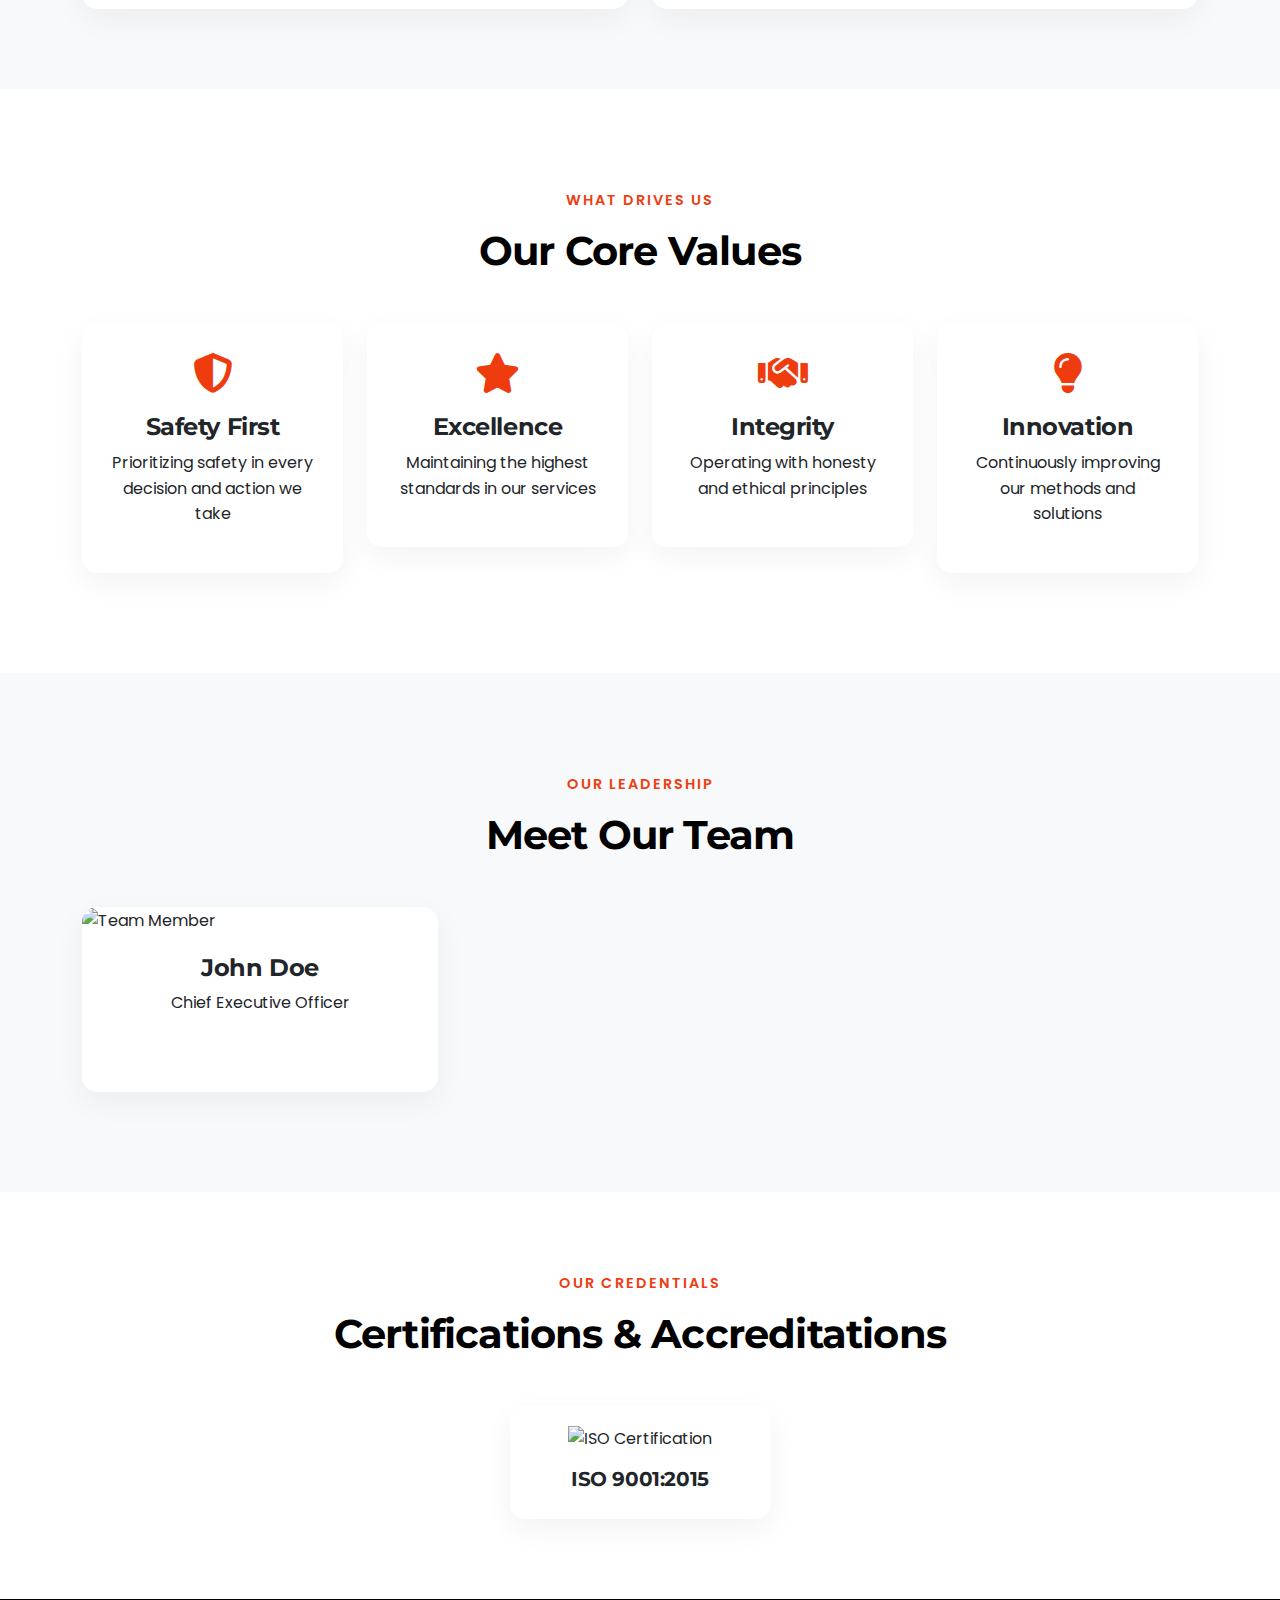
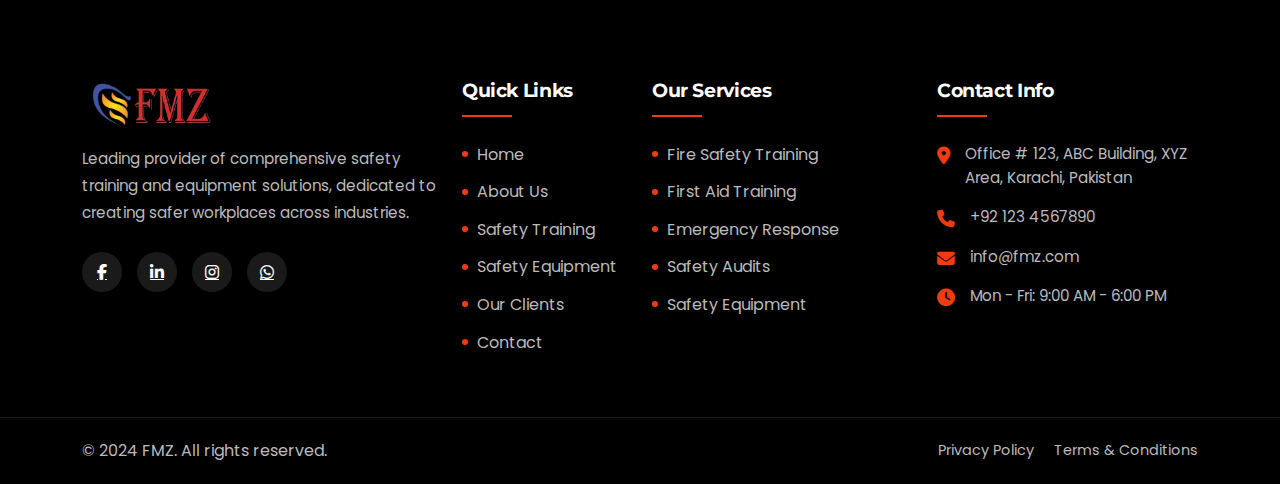
==== commit aecaf27d: "Added some pages and modified current pages" ====
--- a/about.html
+++ b/about.html
@@ -34,19 +34,19 @@
                         <a class="nav-link" aria-current="page" href="./index.html">Home</a>
                     </li>
                     <li class="nav-item">
-                        <a class="nav-link" href="#">Safety Training</a>
-                    </li>
-                    <li class="nav-item">
-                        <a class="nav-link" href="#">About Us</a>
-                    </li>
-                    <li class="nav-item">
-                        <a class="nav-link" href="#">Safety Equipments</a>
+                        <a class="nav-link" href="./training.html">Safety Training</a>
+                    </li>
+                    <li class="nav-item">
+                        <a class="nav-link" href="./about.html">About Us</a>
+                    </li>
+                    <li class="nav-item">
+                        <a class="nav-link" href="./equipments.html">Safety Equipments</a>
                     </li>
                     <li class="nav-item">
                         <a class="nav-link" href="./clients.html">Our Clients</a>
                     </li>
                     <li class="nav-item">
-                        <a class="nav-link" href="#">Contact</a>
+                        <a class="nav-link" href="./contact.html">Contact</a>
                     </li>
 
                 </ul>
--- a/css/style.css
+++ b/css/style.css
@@ -1462,4 +1462,372 @@
     .process-number {
         font-size: 2rem;
     }
+}
+
+/* Contact Page Styles */
+.contact-info-wrapper {
+    padding-right: 30px;
+}
+
+.info-card {
+    display: flex;
+    align-items: flex-start;
+    gap: 20px;
+    padding: 20px;
+    background: #fff;
+    border-radius: 10px;
+    margin-bottom: 20px;
+    box-shadow: 0 5px 15px rgba(0, 0, 0, 0.05);
+    transition: all 0.3s ease;
+}
+
+.info-card:hover {
+    transform: translateY(-5px);
+    box-shadow: 0 10px 25px rgba(0, 0, 0, 0.1);
+}
+
+.info-card i {
+    font-size: 1.5rem;
+    color: var(--primary-color);
+    background: rgba(239, 60, 15, 0.1);
+    padding: 15px;
+    border-radius: 10px;
+}
+
+.info-content h4 {
+    margin: 0 0 5px;
+    font-size: 1.1rem;
+}
+
+.info-content p {
+    margin: 0;
+    color: #666;
+    font-size: 0.95rem;
+}
+
+.contact-form-wrapper {
+    background: #fff;
+    padding: 40px;
+    border-radius: 15px;
+    box-shadow: 0 10px 30px rgba(0, 0, 0, 0.05);
+}
+
+.contact-form .form-group label {
+    color: var(--dark-color);
+    font-weight: 500;
+    margin-bottom: 8px;
+}
+
+.contact-form .form-control {
+    border: 1px solid #e1e1e1;
+    padding: 12px 15px;
+    border-radius: 8px;
+    transition: all 0.3s ease;
+}
+
+.contact-form .form-control:focus {
+    border-color: var(--primary-color);
+    box-shadow: 0 0 0 3px rgba(239, 60, 15, 0.1);
+}
+
+.submit-btn {
+    padding: 12px 30px;
+    font-weight: 500;
+    transition: all 0.3s ease;
+    position: relative;
+    min-width: 150px;
+}
+
+.submit-btn:hover {
+    transform: translateY(-2px);
+}
+
+.alert {
+    border-radius: 8px;
+    margin-bottom: 20px;
+}
+
+.map-wrapper {
+    height: 450px;
+    margin-top: 50px;
+}
+
+.map-wrapper iframe {
+    width: 100%;
+    height: 100%;
+    border: none;
+    border-radius: 15px;
+}
+
+@media (max-width: 991px) {
+    .contact-info-wrapper {
+        padding-right: 0;
+        margin-bottom: 30px;
+    }
+}
+
+@media (max-width: 768px) {
+    .contact-form-wrapper {
+        padding: 25px;
+    }
+    
+    .info-card {
+        padding: 15px;
+    }
+}
+
+/* Enhanced Map Section Styles */
+.map-section {
+    position: relative;
+    padding: 100px 0;
+    background: #f8f9fa;
+}
+
+.map-section::before {
+    content: '';
+    position: absolute;
+    top: 0;
+    left: 0;
+    right: 0;
+    height: 1px;
+    background: linear-gradient(to right, transparent, var(--secondary-color), transparent);
+}
+
+.map-container {
+    position: relative;
+    max-width: 1200px;
+    margin: 0 auto;
+    padding: 0 15px;
+}
+
+.map-wrapper {
+    position: relative;
+    height: 500px;
+    border-radius: 20px;
+    overflow: hidden;
+    box-shadow: 0 20px 40px rgba(0, 0, 0, 0.1);
+    transition: all 0.3s ease;
+}
+
+.map-wrapper:hover {
+    box-shadow: 0 25px 50px rgba(0, 0, 0, 0.15);
+    transform: translateY(-5px);
+}
+
+.map-wrapper iframe {
+    width: 100%;
+    height: 100%;
+    border: none;
+}
+
+.map-overlay {
+    position: absolute;
+    top: 20px;
+    left: 20px;
+    background: rgba(255, 255, 255, 0.95);
+    padding: 20px;
+    border-radius: 10px;
+    box-shadow: 0 5px 15px rgba(0, 0, 0, 0.1);
+    max-width: 300px;
+    z-index: 1;
+}
+
+.map-overlay h3 {
+    color: var(--dark-color);
+    font-size: 1.2rem;
+    margin-bottom: 10px;
+}
+
+.map-overlay p {
+    color: #666;
+    font-size: 0.9rem;
+    margin-bottom: 0;
+}
+
+@media (max-width: 768px) {
+    .map-section {
+        padding: 60px 0;
+    }
+
+    .map-wrapper {
+        height: 400px;
+    }
+
+    .map-overlay {
+        position: relative;
+        top: -60px;
+        left: 50%;
+        transform: translateX(-50%);
+        width: 90%;
+        max-width: none;
+        margin-bottom: -40px;
+    }
+}
+
+/* Equipment Page Specific Styles */
+.equipment-filters-section {
+    background: #f8f9fa;
+    border-bottom: 1px solid #eee;
+}
+
+.equipment-filters {
+    display: flex;
+    gap: 15px;
+    justify-content: center;
+    flex-wrap: wrap;
+    margin: 20px 0;
+}
+
+.equipment-meta {
+    display: flex;
+    justify-content: space-between;
+    align-items: center;
+    margin-top: 15px;
+    padding-top: 15px;
+    border-top: 1px solid #eee;
+}
+
+.category {
+    background: var(--primary-color);
+    color: white;
+    padding: 4px 12px;
+    border-radius: 20px;
+    font-size: 0.85rem;
+}
+
+.inquiry-btn {
+    color: var(--secondary-color);
+    text-decoration: none;
+    font-weight: 500;
+    transition: all 0.3s ease;
+}
+
+.inquiry-btn:hover {
+    color: var(--primary-color);
+    text-decoration: underline;
+}
+
+/* Equipment Grid Animation */
+.equipment-card {
+    opacity: 0;
+    transform: translateY(20px);
+    animation: fadeInUp 0.5s ease forwards;
+}
+
+@keyframes fadeInUp {
+    to {
+        opacity: 1;
+        transform: translateY(0);
+    }
+}
+
+/* Equipment Filter Animations */
+[data-category] {
+    transition: all 0.5s ease-in-out;
+}
+
+[data-category].fade-in {
+    opacity: 1;
+    transform: translateY(0);
+}
+
+[data-category]:not(.fade-in) {
+    opacity: 0;
+    transform: translateY(20px);
+}
+
+.equipment-card {
+    opacity: 0;
+    transform: translateY(20px);
+    transition: all 0.5s ease-in-out;
+}
+
+.equipment-card.fade-in {
+    opacity: 1;
+    transform: translateY(0);
+}
+
+/* Training Preview Section Styles */
+.training-preview-section {
+    background: #f8f9fa;
+}
+
+.program-card {
+    height: 100%;
+    padding: 30px;
+    background: #fff;
+    border-radius: 15px;
+    transition: all 0.3s ease;
+    box-shadow: 0 10px 30px rgba(0, 0, 0, 0.05);
+}
+
+.program-card:hover {
+    transform: translateY(-10px);
+    box-shadow: 0 15px 35px rgba(0, 0, 0, 0.1);
+}
+
+/* CTA Section Styles */
+.cta-section {
+    position: relative;
+    padding: 100px 0;
+}
+
+.cta-section .btn-primary {
+    background-color: var(--primary-color);
+    border-color: var(--primary-color);
+    padding: 15px 40px;
+    font-size: 1.1rem;
+    font-weight: 500;
+    transition: all 0.3s ease;
+}
+
+.cta-section .btn-primary:hover {
+    background-color: var(--secondary-color);
+    border-color: var(--secondary-color);
+    transform: translateY(-3px);
+    box-shadow: 0 5px 15px rgba(0, 0, 0, 0.2);
+}
+
+.cta-section h2 {
+    font-size: 2.5rem;
+    margin-bottom: 1rem;
+    text-shadow: 2px 2px 4px rgba(0, 0, 0, 0.2);
+}
+
+.cta-section p {
+    font-size: 1.2rem;
+    margin-bottom: 2rem;
+    text-shadow: 1px 1px 2px rgba(0, 0, 0, 0.2);
+}
+
+@media (max-width: 768px) {
+    .cta-section h2 {
+        font-size: 2rem;
+    }
+    
+    .cta-section p {
+        font-size: 1rem;
+    }
+    
+    .cta-section .btn-primary {
+        padding: 12px 30px;
+        font-size: 1rem;
+    }
+}
+
+/* CTA Section Styles */
+.cta-section {
+    position: relative;
+    padding: 100px 0;
+}
+
+.cta-section::before {
+    content: '';
+    position: absolute;
+    top: 0;
+    left: 0;
+    right: 0;
+    bottom: 0;
+    background: var(--primary-color);
+    opacity: 0.1;
 }